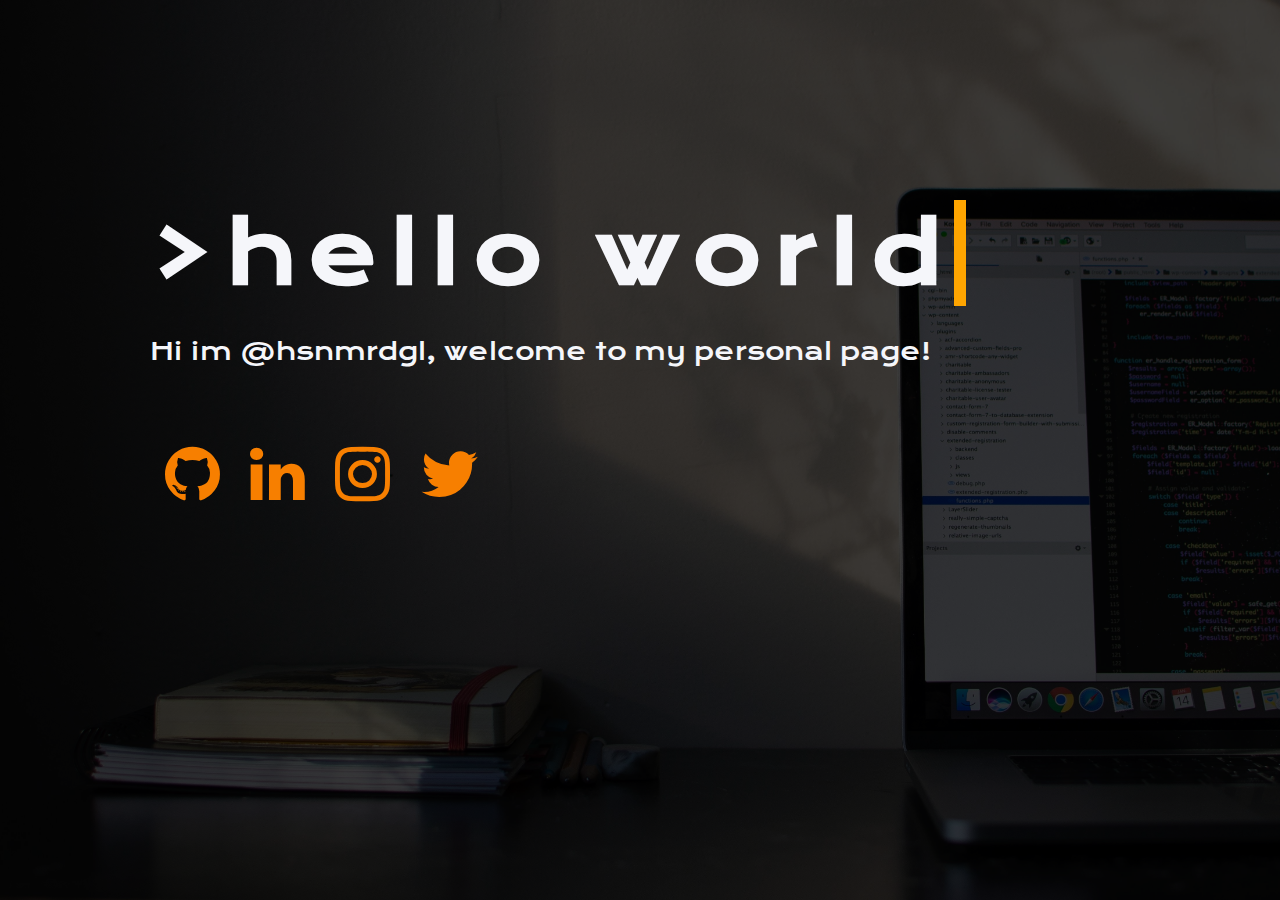
==== index.html @ 18da7f07 "Files added." ====
<html>

<head>
	<title>hsnmrdgl | Personal Website</title>
	<link rel="stylesheet" href="style.css">
	<link href="https://fonts.googleapis.com/css2?family=Krona+One&display=swap" rel="stylesheet">
	<link rel="stylesheet" href="https://cdnjs.cloudflare.com/ajax/libs/font-awesome/4.7.0/css/font-awesome.min.css">
</head>

<body>

	<div id="img" class="img">
		<div class="main maintitle">
			<h1>>hello world</h1>
			<p>Hi im @hsnmrdgl, welcome to my personal page!</p>
			<a href="https://github.com/hsnmrdgl" title="Github"><i class="fa fa-github fa-lg"></i></a>
			<a href="https://www.linkedin.com/in/hcaglarmuradoglu1/" title="Linkedin"><i class="fa fa-linkedin fa-lg"></i></a>
			<a href="https://instagram.com/hsnmrdgl" title="Instagram"><i class="fa fa-instagram fa-lg"></i></a>
			<a href="https://twitter.com/hsnmrdgl" title="Twitter"><i class="fa fa-twitter fa-lg"></i></a>
			
		</div>
		<div class="main mainfilter"></div>
	</div>
	
</body>

</html>
---- style.css ----
*{
	margin: 0px;
	padding: 0px;
	font-family: 'Krona One', sans-serif;
}

.img{
	height: 100%;
	background-size: cover;

}

#img{
	background-image: url("src/background.jpg")
}

.main{
	position: absolute;
}

a{
	color: #f77f00;
	text-decoration: none;
	font-size: 48px;
	margin-left: 5px;
	padding: 10px 10px;
	transition: all .5s ease;
}

a:hover{
	background-color: #f77f00;
	border-radius: 10px, 10px, 10px, 10px;
	color: #f7f7f7;
}

.maintitle{
	height: 400px;
	text-align: left;
	margin-left: 150px;
	margin-right: 450px;
	margin-top: 200px;
	color: #f5f6fa;
	z-index: 1;
}

h1 {
	font-size: 84px;
	margin-bottom: 30px;
	overflow: hidden;
	border-right: .15em solid orange;
	white-space: nowrap;
	letter-spacing: .15em;
	animation: 
	  typing 2.5s steps(40, end),
	  blink-caret .75s step-end infinite;
  }
  
  @keyframes typing {
	from { width: 0 }
	to { width: 100% }
  }
  
  @keyframes blink-caret {
	from, to { border-color: transparent }
	50% { border-color: orange; }
  }

p{
	font-size: 24px;
	margin-bottom: 75px;
}

.mainfilter{
	width: 100%;
	height: 100%;
	background-color: black;
	opacity: 0.75;
	z-index: 0;
}
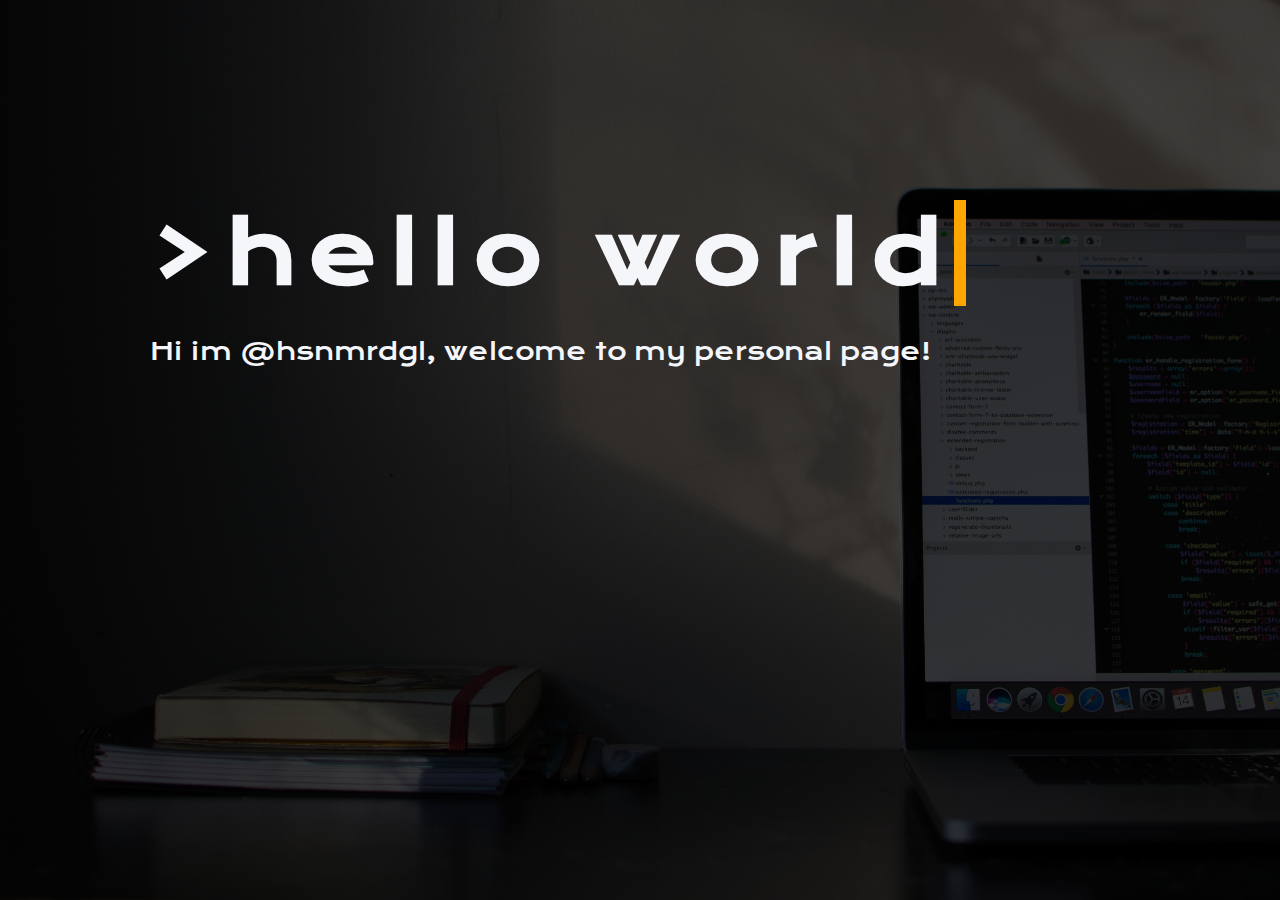
==== commit de01af17: "Update index.html" ====
--- a/index.html
+++ b/index.html
@@ -4,7 +4,7 @@
 	<title>hsnmrdgl | Personal Website</title>
 	<link rel="stylesheet" href="style.css">
 	<link href="https://fonts.googleapis.com/css2?family=Krona+One&display=swap" rel="stylesheet">
-	<link rel="stylesheet" href="https://cdnjs.cloudflare.com/ajax/libs/font-awesome/4.7.0/css/font-awesome.min.css">
+	<link rel="stylesheet" href="https://pro.fontawesome.com/releases/v5.10.0/css/all.css" integrity="sha384-AYmEC3Yw5cVb3ZcuHtOA93w35dYTsvhLPVnYs9eStHfGJvOvKxVfELGroGkvsg+p" crossorigin="anonymous"/>
 </head>
 
 <body>
@@ -13,10 +13,11 @@
 		<div class="main maintitle">
 			<h1>>hello world</h1>
 			<p>Hi im @hsnmrdgl, welcome to my personal page!</p>
-			<a href="https://github.com/hsnmrdgl" title="Github"><i class="fa fa-github fa-lg"></i></a>
-			<a href="https://www.linkedin.com/in/hcaglarmuradoglu1/" title="Linkedin"><i class="fa fa-linkedin fa-lg"></i></a>
-			<a href="https://instagram.com/hsnmrdgl" title="Instagram"><i class="fa fa-instagram fa-lg"></i></a>
-			<a href="https://twitter.com/hsnmrdgl" title="Twitter"><i class="fa fa-twitter fa-lg"></i></a>
+			<a href="https://github.com/hsnmrdgl" target="_blank" title="Github"><i class="fab fa-github fa-lg"></i></a>
+			<a href="https://www.hackerrank.com/hsnmrdgl" target="_blank" title="Hackerrank"><i class="fab fa-hackerrank fa-lg"></i></a>
+			<a href="https://www.linkedin.com/in/hcaglarmuradoglu1/" target="_blank" title="Linkedin"><i class="fab fa-linkedin fa-lg"></i></a>
+			<a href="https://instagram.com/hsnmrdgl" target="_blank" title="Instagram"><i class="fab fa-instagram fa-lg"></i></a>
+			<a href="https://twitter.com/hsnmrdgl" target="_blank" title="Twitter"><i class="fab fa-twitter fa-lg"></i></a>
 			
 		</div>
 		<div class="main mainfilter"></div>
